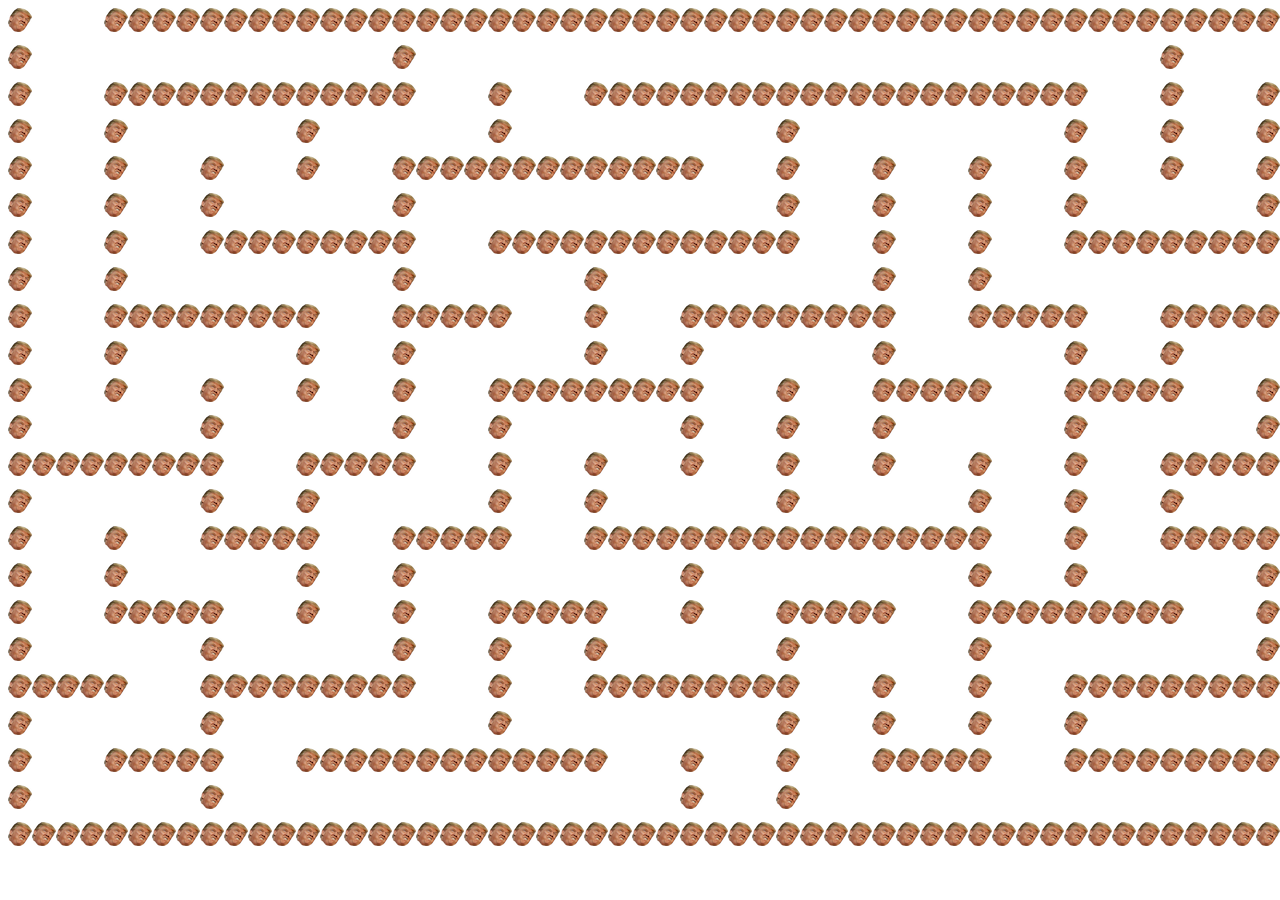
==== maze.html @ 5a51d8a6 "maze" ====
<html><head><title></title></head><body><pre id="out"></pre></body></html>
<script type="text/javascript">
function maze(x,y) {
	var n=x*y-1;
	if (n<0) {alert("illegal maze dimensions");return;}
	var horiz =[]; for (var j= 0; j<x+1; j++) horiz[j]= [],
	    verti =[]; for (var j= 0; j<x+1; j++) verti[j]= [],
	    here = [Math.floor(Math.random()*x), Math.floor(Math.random()*y)],
	    path = [here],
	    unvisited = [];
	for (var j = 0; j<x+2; j++) {
		unvisited[j] = [];
		for (var k= 0; k<y+1; k++)
			unvisited[j].push(j>0 && j<x+1 && k>0 && (j != here[0]+1 || k != here[1]+1));
	}
	while (0<n) {
		var potential = [[here[0]+1, here[1]], [here[0],here[1]+1],
		    [here[0]-1, here[1]], [here[0],here[1]-1]];
		var neighbors = [];
		for (var j = 0; j < 4; j++)
			if (unvisited[potential[j][0]+1][potential[j][1]+1])
				neighbors.push(potential[j]);
		if (neighbors.length) {
			n = n-1;
			next= neighbors[Math.floor(Math.random()*neighbors.length)];
			unvisited[next[0]+1][next[1]+1]= false;
			if (next[0] == here[0])
				horiz[next[0]][(next[1]+here[1]-1)/2]= true;
			else 
				verti[(next[0]+here[0]-1)/2][next[1]]= true;
			path.push(here = next);
		} else 
			here = path.pop();
	}
	return {x: x, y: y, horiz: horiz, verti: verti};
}
 
function display(m) {
	var text= [];
	for (var j= 0; j<m.x*2+1; j++) {
		var line= [];
		if (0 == j%2)
			for (var k=0; k<m.y*4+1; k++)
				if (0 == k%4) 
					line[k]= '<img src="trump2_large.png">';
				else
					if (j>0 && m.verti[j/2-1][Math.floor(k/4)])
						line[k]= '<span style="display:inline-block;height:24px;width:24px;""> </span>';
					else
						line[k]= '<img src="trump2_large.png">';
		else
			for (var k=0; k<m.y*4+1; k++)
				if (0 == k%4)
					if (k>0 && m.horiz[(j-1)/2][k/4-1])
						line[k]= '<span style="display:inline-block;height:24px;width:24px;""> </span>';
					else
						line[k]= '<img src="trump2_large.png">';
				else
					line[k]= '<span style="display:inline-block;height:24px;width:24px;""> </span>';
		if (0 == j) line[1]= line[2]= line[3]= '<span style="display:inline-block;height:24px;width:24px;""> </span>';
		if (m.x*2-1 == j) line[4*m.y]= '<span style="display:inline-block;height:24px;width:24px;""> </span>';
		text.push(line.join('')+'\r\n');
	}
	return text.join('');
}

document.getElementById('out').innerHTML= display(maze(11,16)); 
</script>
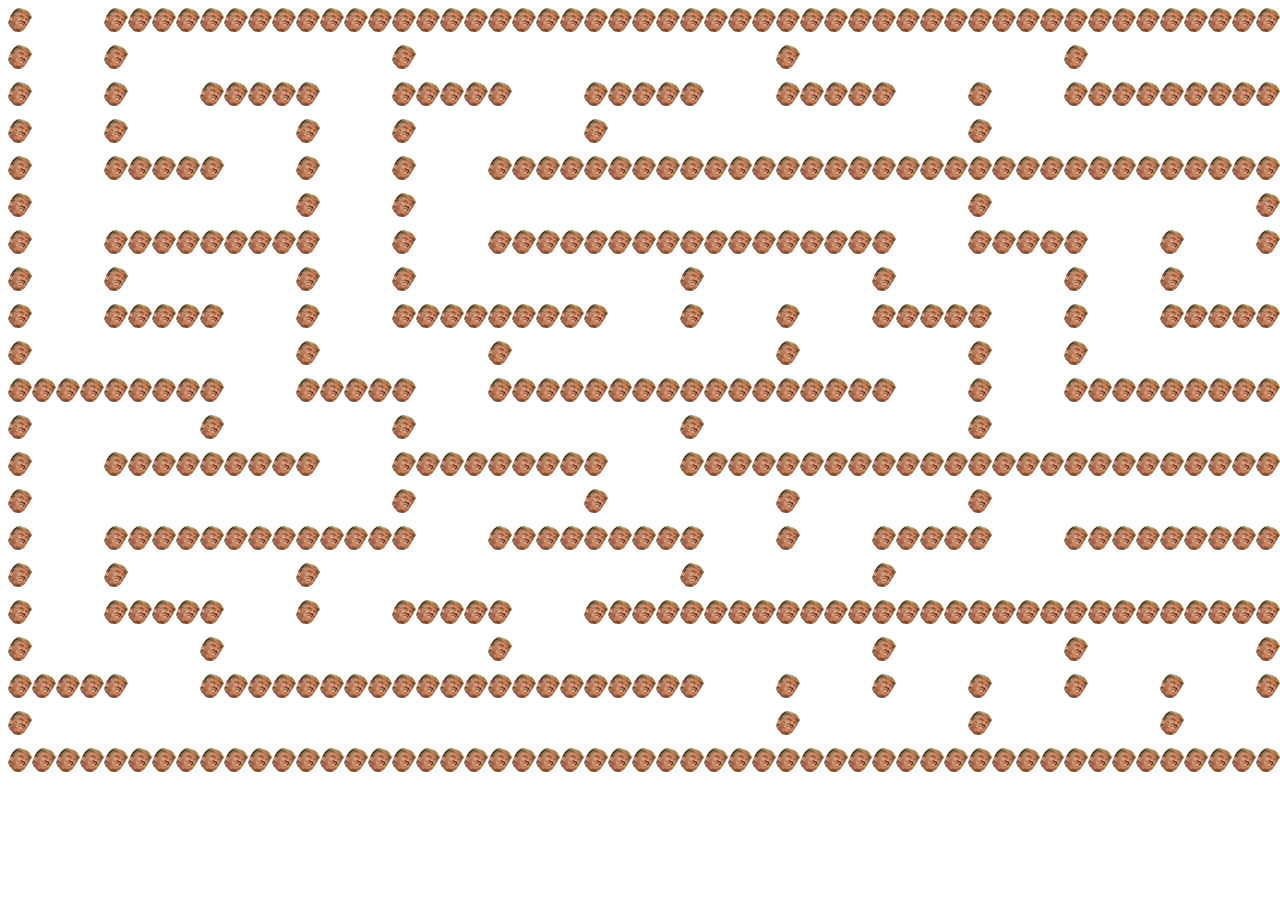
==== commit 856aa8e6: "maze" ====
--- a/maze.html
+++ b/maze.html
@@ -64,5 +64,5 @@
 	return text.join('');
 }
 
-document.getElementById('out').innerHTML= display(maze(11,16)); 
+document.getElementById('out').innerHTML= display(maze(10,15)); 
 </script>